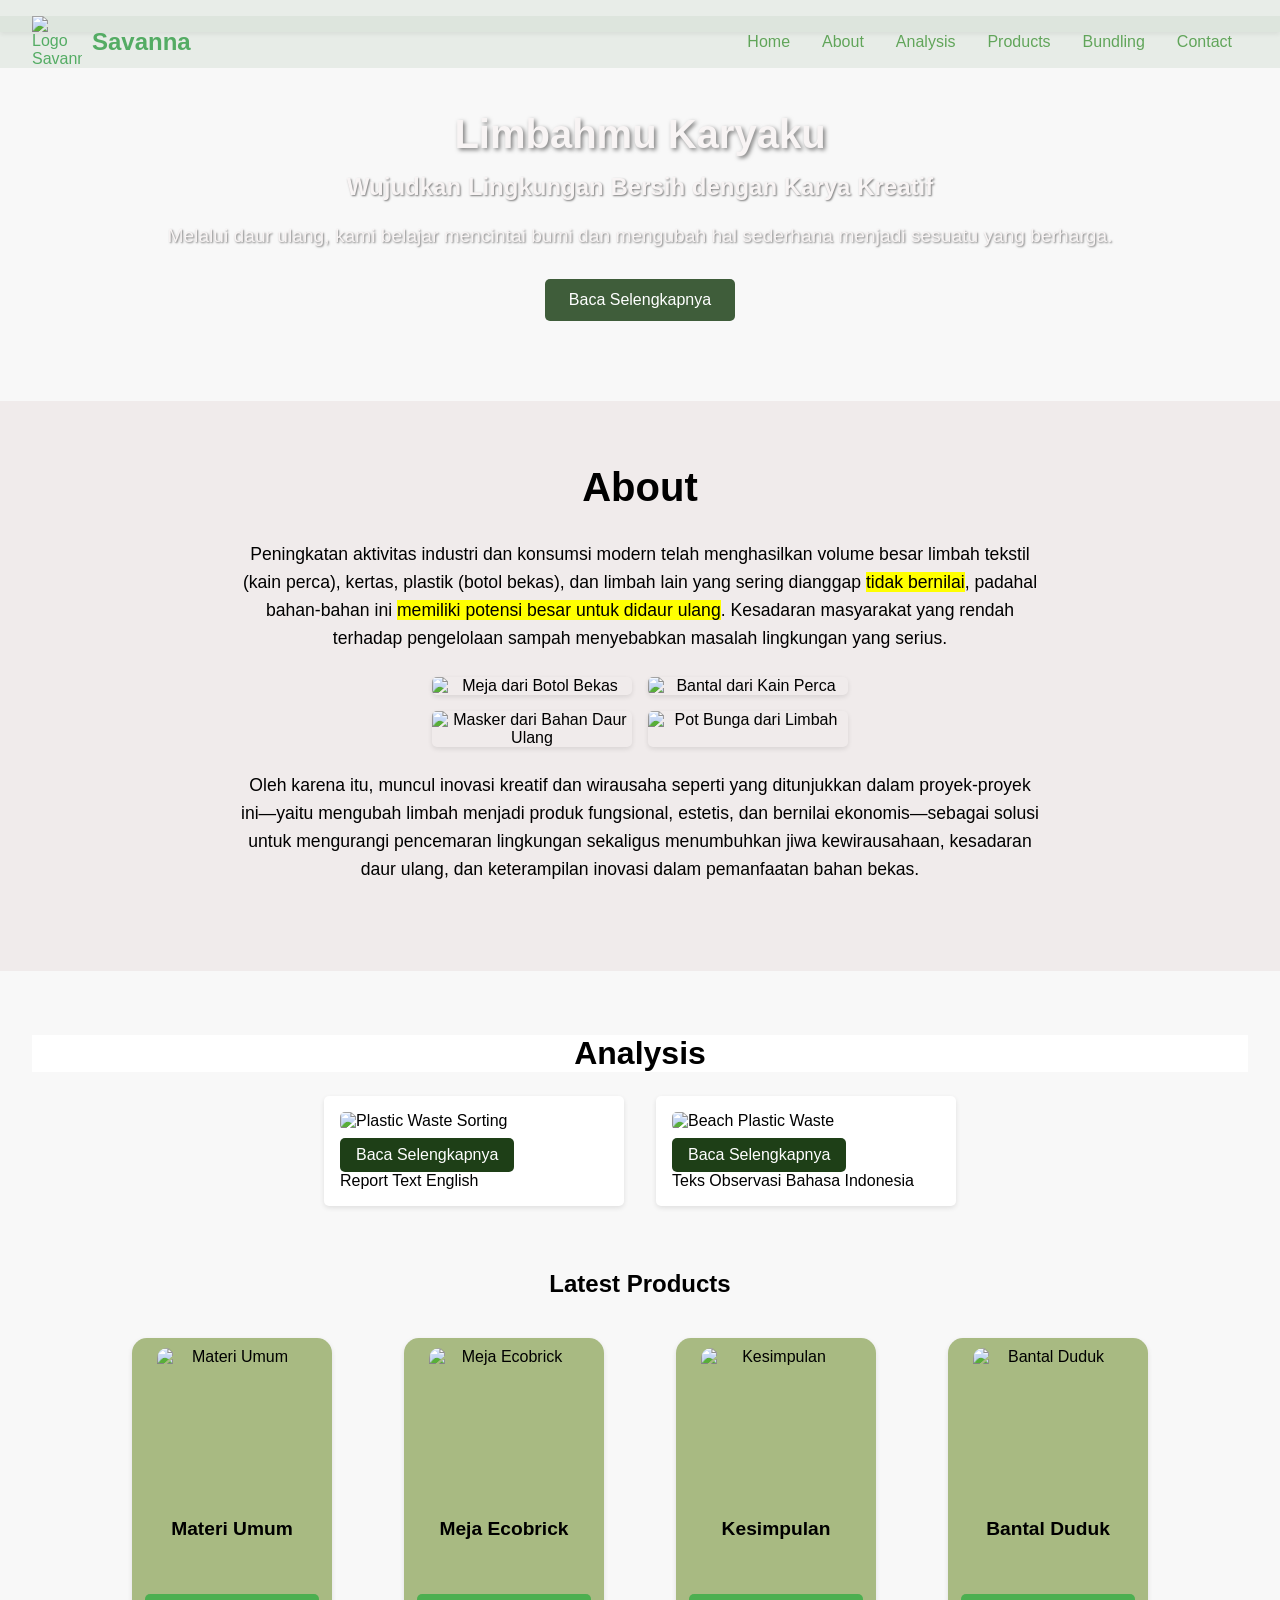
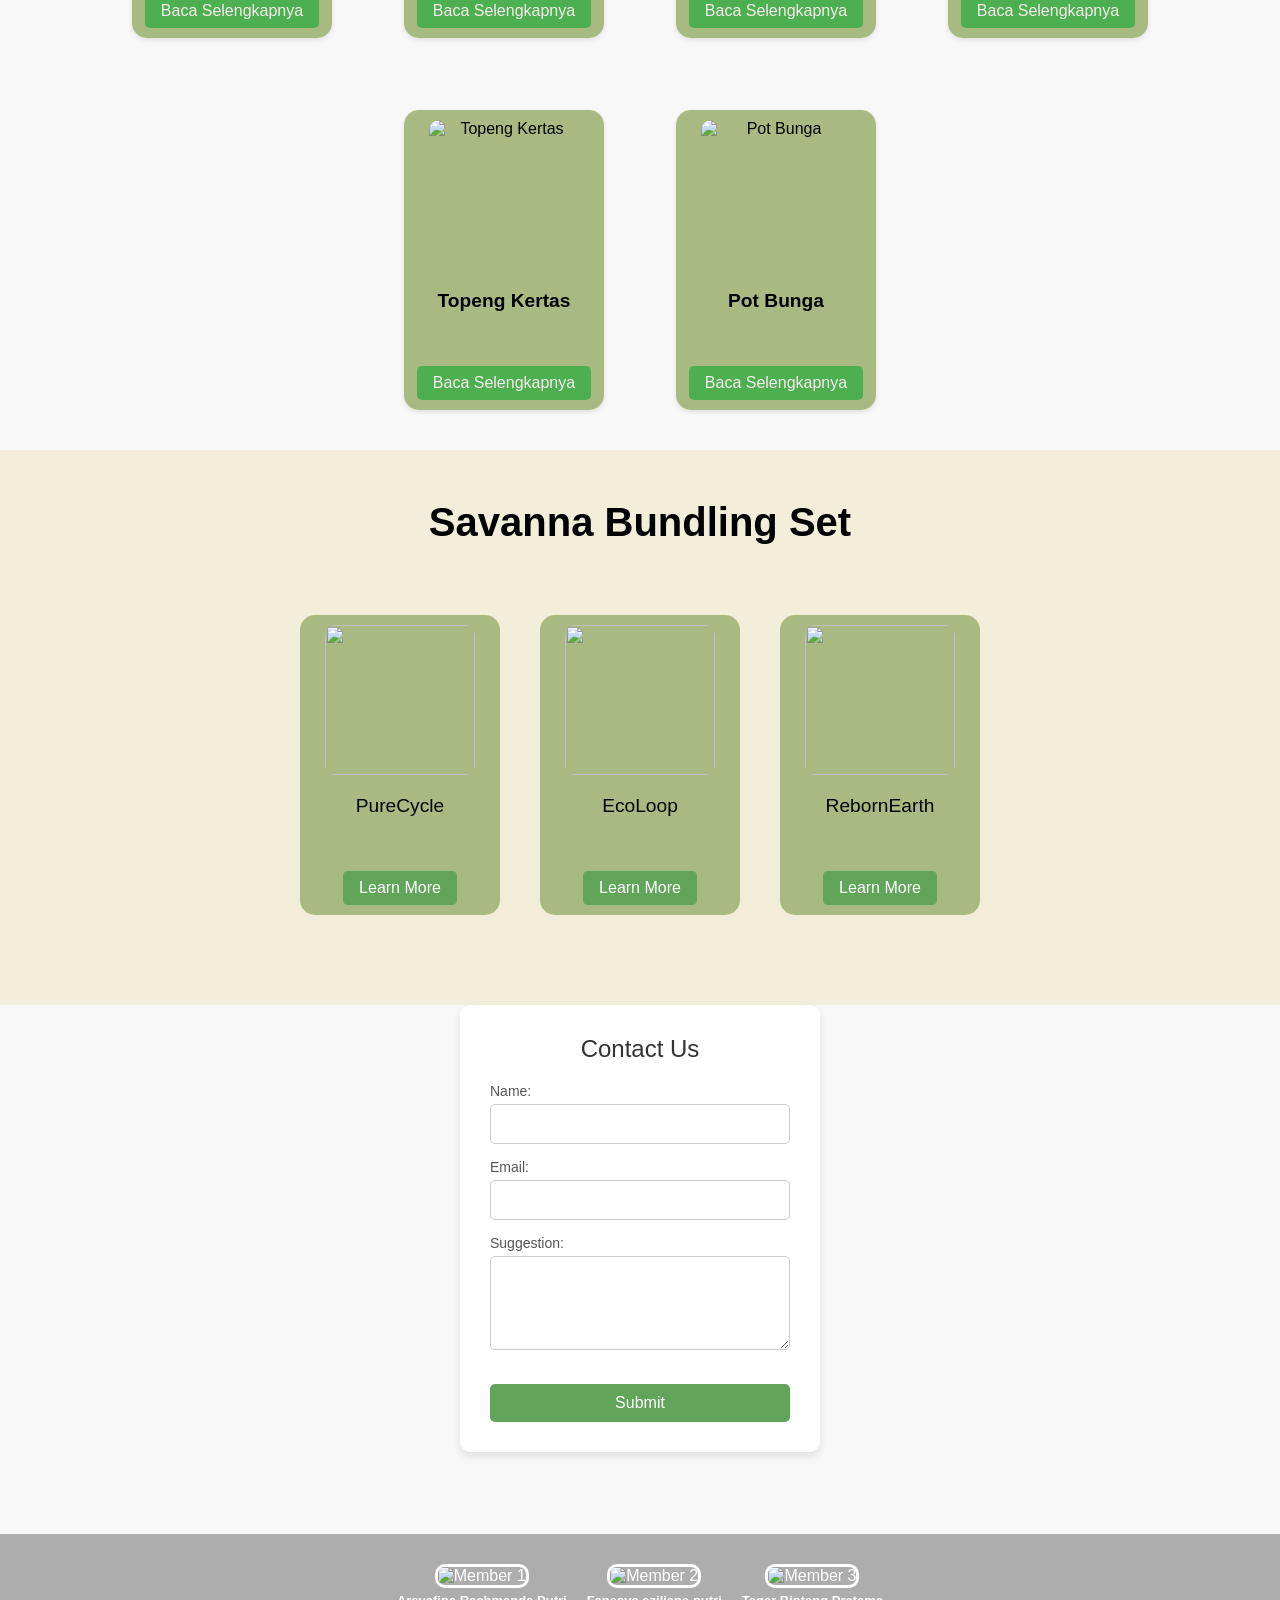
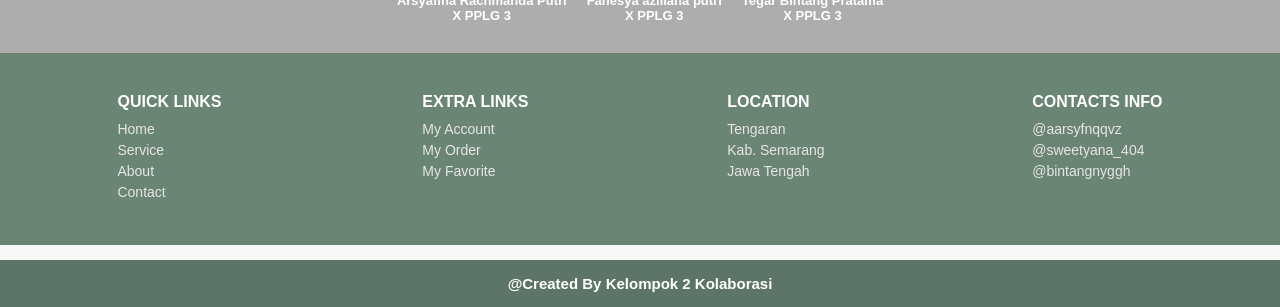
==== index.html @ 2bc3b605 "Add files via upload" ====
<!DOCTYPE html>
<html lang="id">
<head>
    <meta charset="UTF-8">
    <meta name="viewport" content="width=device-width, initial-scale=1.0">
    <title>Savanna - Limbahmu Karyaku</title>
    <link rel="stylesheet" href="style.css">
</head>
<body>
  <header>
   <nav class="navbar">
        <div class="logo-brand">
            <img src="img/logo s.jpeg" alt="Logo Savanna">
            <h1>Savanna</h1>
        </div>
        <div class="nav-links">
            <a href="#home">Home</a>
            <a href="#about">About</a>
            <a href="#analysis">Analysis</a>
            <a href="#product">Products</a>
            <a href="#bundling">Bundling</a>
            <a href="#contact">Contact</a>
        </div>
    </nav>
</header>

    <section id="home" class="hero">
        <h2>Limbahmu Karyaku</h2>
        <h3>Wujudkan Lingkungan Bersih dengan Karya Kreatif</h3>
        <p class="subtitle">Melalui daur ulang, kami belajar mencintai bumi dan mengubah hal sederhana menjadi sesuatu yang berharga.</p>
        <a href="materi umum.html" class="btn">Baca Selengkapnya</a>
    </section>

    <section id="about" class="about">
        <div class="container">
            <h2>About</h2>
            <p>Peningkatan aktivitas industri dan konsumsi modern telah menghasilkan volume besar limbah tekstil (kain perca), kertas, plastik (botol bekas), dan limbah lain yang sering dianggap <mark>tidak bernilai</mark>, padahal bahan-bahan ini <mark>memiliki potensi besar untuk didaur ulang</mark>. Kesadaran masyarakat yang rendah terhadap pengelolaan sampah menyebabkan masalah lingkungan yang serius.</p>

            <div class="images">
                <div class="img-row">
                    <img src="img/gmbr 1.jpeg" alt="Meja dari Botol Bekas">
                    <img src="img/gmbr 2.jpeg" alt="Bantal dari Kain Perca">
                </div>
                <div class="img-row">
                    <img src="img/gmbr 3.jpeg" alt="Masker dari Bahan Daur Ulang">
                    <img src="img/gmbr 4.jpeg" alt="Pot Bunga dari Limbah">
                </div>
            </div>

            <p>Oleh karena itu, muncul inovasi kreatif dan wirausaha seperti yang ditunjukkan dalam proyek-proyek ini—yaitu mengubah limbah menjadi produk fungsional, estetis, dan bernilai ekonomis—sebagai solusi untuk mengurangi pencemaran lingkungan sekaligus menumbuhkan jiwa kewirausahaan, kesadaran daur ulang, dan keterampilan inovasi dalam pemanfaatan bahan bekas.</p>
        </div>
    </section>
    
    <section id="analysis">
    <h2 class="analysis-h2">Analysis</h2>
    <div class="analysis-container">
        <div class="analysis-item">
            <img src="img/obser ing.jpeg" alt="Plastic Waste Sorting">
            <a href="Oing.html" class="read-more-button">Baca Selengkapnya</a>
            <p class="report-text">Report Text English</p>
        </div>
        <div class="analysis-item">
            <img src="img/obaer indo.jpeg" alt="Beach Plastic Waste">
            <a href="Oindo.html" class="read-more-button">Baca Selengkapnya</a>
            <p class="report-text">Teks Observasi Bahasa Indonesia</p>
        </div>
    </div>
</section>

<section id="product">
    <div style="text-align:center">
    <h2>Latest Products</h2>
    </div>
    <div class="products-container" style="text-align:center">
        <div class="product-item">
            <img src="img/bg materi umum.jpeg" alt="Materi Umum">
            <h3>Materi Umum</h3>
            <a href="materi umum.html" class="read-more-button">Baca Selengkapnya</a>
        </div>
        <div class="product-item">
            <img src="img/gmbr 1.jpeg" alt="Meja Ecobrick">
            <h3>Meja Ecobrick</h3>
            <a href="ecobrick.html" class="read-more-button">Baca Selengkapnya</a>
        </div>
        <div class="product-item">
            <img src="img/kesimpulan produk.jpeg" alt="Kesimpulan">
            <h3>Kesimpulan</h3>
            <a href="kesimpulan.html" class="read-more-button">Baca Selengkapnya</a>
        </div>
        <div class="product-item">
            <img src="img/gmbr 2.jpeg" alt="Bantal Duduk">
            <h3>Bantal Duduk</h3>
            <a href="bantal duduk.html" class="read-more-button">Baca Selengkapnya</a>
        </div>
        <div class="product-item">
            <img src="img/gmbr 3.jpeg" alt="Topeng Kertas">
            <h3>Topeng Kertas</h3>
            <a href="topeng.html" class="read-more-button">Baca Selengkapnya</a>
        </div>
        <div class="product-item">
            <img src="img/gmbr 4.jpeg" alt="Pot Bunga">
            <h3>Pot Bunga</h3>
            <a href="pot bunga.html" class="read-more-button">Baca Selengkapnya</a>
        </div>
    </div>
</section>

   

    
    <!-- Bundling -->
<section id="bundling" class="bundling">
    <div class="container">
        <h1>Savanna Bundling Set</h1>        

        <div class="content-bundling">
            <div class="card">
                <img src="img/bundling arsya.jpeg" />
                <p>PureCycle</p>
                <a href="../1223/pure.html" class="btn">Learn More</a>
            </div>
            <div class="card">
                <img src="img/bundling ana.jpeg" />
                <p>EcoLoop</p>
                <a href="ecoloop.html" class="btn">Learn More</a>
            </div>
            <div class="card">
                <img src="img/bundling tegar.jpeg" />
                <p>RebornEarth</p>
                <a href="reborn.html" class="btn">Learn More</a>
            </div>
        </div>
    </div>
</section>




   <!--Contact-->
   <section id="contact">
    <div class="contact-container">
        <div class="contact-box">
        <h2>Contact Us</h2>
        <form action="#" method="POST">
            <div class="input-group">
                <label for="name">Name:</label>
                <input type="text" id="name" name="name" required>
            </div>
            <div class="input-group">
                <label for="email">Email:</label>
                <input type="email" id="email" name="email" required>
            </div>
            <div class="input-group">
                <label for="suggestion">Suggestion:</label>
                <textarea id="suggestion" name="suggestion" rows="4" required></textarea>
            </div>
            <button type="submit" class="submit-btn">Submit</button>
        </form>
    </div>
</section>
<footer class="footer">

  <!-- FOTO ANGGOTA -->
  <div class="team-section">
    <div class="member">
      <img src="img/arsya.jpeg" alt="Member 1">
      <p>Arsyafina Rachmanda Putri<br> X PPLG 3</p>
    </div>
    <div class="member">
      <img src="img/ana.jpeg" alt="Member 2">
      <p>Fanesya aziliana putri <br> X PPLG 3</p>
    </div>
    <div class="member">
      <img src="img/tegar.jpeg" alt="Member 3">
      <p>Tegar Bintang Pratama <br> X PPLG 3</p>
    </div>
  </div>

  <!-- ISI MENU INFORMASI -->
  <div class="footer-content">
    <div class="column">
      <h3>Quick Links</h3>
      <a href="#">Home</a>
      <a href="#">Service</a>
      <a href="#">About</a>
      <a href="#">Contact</a>
    </div>

    <div class="column">
      <h3>Extra Links</h3>
      <a href="#">My Account</a>
      <a href="#">My Order</a>
      <a href="#">My Favorite</a>
    </div>

    <div class="column">
      <h3>Location</h3>
      <p>Tengaran</p>
      <p>Kab. Semarang</p>
      <p>Jawa Tengah</p>
    </div>
   <div class="column">
      <h3>Contacts Info</h3>
      <p><a href="https://instagram.com/aarsyfnqqvz" target="_blank">@aarsyfnqqvz</a></p>
      <p><a href="https://instagram.com/sweetyana_404" target="_blank">@sweetyana_404</a></p>
      <p><a href="https://instagram.com/bintangnyggh" target="_blank">@bintangnyggh</a></p>
    </div>
  </div>

  <!-- CREATED -->
  <div class="footer-bottom">
    @Created By Kelompok 2 Kolaborasi
  </div>

</footer>

</body>
</html>
---- style.css ----
/* General Styles */
body {
    font-family: 'Arial', sans-serif;
    margin: 0;
    padding: 0;
    box-sizing: border-box;
    background-color: #f8f8f8; /* Light grey background */
}

/* Header and Navigation */
header {
    /* background-image: url('header-bg.jpg');  Add background image */
    background-size: cover; /* Cover the entire header */
    background-position: center; /* Center the image */ background-color:#c8d6c85a; /* Light green header */
    padding: 1rem 0;
    position: relative;
    top: 0;
    z-index: 100;
    box-shadow: 0 2px 5px rgba(0, 0, 0, 0.1);
}

.navbar {
    display: flex;
    align-items: center;
    justify-content: space-between;
    padding: 0 2rem;
    background-size: cover; /* Cover the entire navbar */
    background-position: center; /* Center the image */
    color: rgb(84, 172, 100); /* Ensure text is readable on the background */
    background-position: center; /* Center the image */ background-color:#c8d6c85a; /* Light green header */
    background-color: #c8d6c85a;
    position: fixed;
    width:100%;
}

.logo-brand {
    display: flex;
    align-items: center;
}

.logo-brand img {
    width: 50px; /* Adjust as needed */
    margin-right: 10px;
}

.logo-brand h1 {
    font-size: 1.5rem;
    margin: 0;
    color: inherit; /* Inherit text color from navbar */
}

.nav-links {
    display: flex;
}

.nav-links a {
    color: rgb(97, 165, 90); /* Make the links white to stand out */
    text-decoration: none;
    margin: 0 1rem;
    transition: color 0.3s ease;
}

.nav-links a:hover {
    color: #00ff917d;
}

/* Hero Section */
.hero {
    background-image: url('img/bg\ header.jpeg'); /* Ganti dengan gambar yang sesuai */
    background-size: cover;
    background-position: center;
    color: rgb(248, 244, 244);
    text-align: center;
    padding: 5rem 2rem;
}

.hero h2 {
    font-size: 2.5rem;
    margin-bottom: 1rem;
    text-shadow: 2px 2px 4px rgba(0, 0, 0, 0.5); /* Add shadow for better readability */
}

.hero h3 {
    font-size: 1.5rem;
    margin-bottom: 1.5rem;
    text-shadow: 1px 1px 2px rgba(0, 0, 0, 0.5); /* Add shadow for better readability */
}

.hero .subtitle {
    font-size: 1.2rem;
    margin-bottom: 2rem;
    text-shadow: 1px 1px 2px rgba(0, 0, 0, 0.5); /* Add shadow for better readability */
}

.btn {
    display: inline-block;
    padding: 0.75rem 1.5rem;
    background-color: #3F5D3A; /* Green button */
    color: white;
    text-decoration: none;
    border-radius: 5px;
    transition: background-color 0.3s ease;
}

.btn:hover {
    background-color: #218838; /* Darker green on hover */
}

/* About Section */
.about {
    padding: 4rem 2rem;
    background-color: #f0ebeb; /* White background */
}

.about .container {
    max-width: 800px;
    margin: 0 auto;
    text-align: center;
}

.about h2 {
    font-size: 2rem;
    margin-bottom: 1.5rem;
}

.about p {
    font-size: 1.1rem;
    line-height: 1.6;
    margin-bottom: 1.5rem;
}

.about .images {
    display: flex;
    flex-direction: column;
    gap: 1rem;
    margin-bottom: 1.5rem;
}

.about .img-row {
    display: flex;
    justify-content: center;
    gap: 1rem;
}

.about .img-row img {
    width: 200px; /* Adjust as needed */
    border-radius: 5px;
    box-shadow: 0 2px 5px rgba(0, 0, 0, 0.1);
}

/* Analysis Section */
#analysis {
    padding: 4rem 2rem;
    background-image: url("img/bg\ analysis.jpeg"); /* Add background image */
    background-size: cover; /* Cover the entire section */
    background-position: center; /* Center the image */

}

.analysis-h2 {
    font-size: 2rem;
    margin-bottom: 1.5rem;
    background-color: white;
    justify-content: center;
    text-align: center;

}

.analysis-container {
    display: flex;
    justify-content: center;
    gap: 2rem;
}

.analysis-item {
    width: 300px; /* Adjust as needed */
    background-color: #fff; /* White background */
    border-radius: 5px;
    box-shadow: 0 2px 5px rgba(0, 0, 0, 0.1);
    padding: 1rem;
}

.analysis-item img {
    width: 100%;
    border-radius: 5px;
    margin-bottom: 0.5rem;
}

.analysis-item .read-more-button {
    display: inline-block;
    padding: 0.5rem 1rem;
    background-color:#1E3F17; /* Green button */
    color: white;
    text-decoration: none;
    border-radius: 5px;
    transition: background-color 0.3s ease;
}
/*latest produk*/
/* Products Section /; / Tambahkan URL gambar di sini */
#products {
    padding: 4rem 2rem;
    background-color: #d0e8d0; /* Light green background */
    text-align: center;
}

#products h2 {
    font-size: 2rem;
    margin-bottom: 1.5rem;
    text-align: center;
}

.products-container {
    display: flex;
    flex-wrap: wrap;
    justify-content: center;
    gap: 2rem;
}

.product-item {
    width: 250px; /* Adjust as needed */
    background-color: #f8f8f8; /* Light grey background */
    border-radius: 5px;
    box-shadow: 0 2px 5px rgba(0, 0, 0, 0.1);
    padding: 1rem;
}
/* Product Section */

/* Products Container */
.products-container {
    display: flex;
    flex-wrap: wrap; /* Memungkinkan item pindah ke baris baru */
    justify-content: center; /* Pusatkan item horizontal */
    padding: 20px;
}

/* Product Item (Card) */
.product-item {
    width: calc(33.33% - 40px); /* Lebar card (3 per baris) */
    min-height: 300px; /* Tinggi card */
    background-color: #A8BA82; /* Warna latar belakang card */
    border-radius: 15px;
    padding: 10px;
    display: flex;
    flex-direction: column;
    align-items: center;
    margin: 20px;
    box-sizing: border-box; /* Memastikan padding tidak mempengaruhi lebar total */
}
.product {
    padding: 50px 20px;
    background-color: #F3EED9; /* Warna latar belakang */
    font-family: Cambria, Cochin, Georgia, Times, 'Times New Roman', serif;
    color: black;
}

/* Container */
.container {
    width: 100%;
    max-width: 1200px; /* Batasi lebar container */
    margin: 0 auto; /* Pusatkan container */
    text-align: center;
}

.container h2 {
    font-size: 2.5em; /* Gunakan em untuk ukuran font yang responsif */
    margin-bottom: 30px;
    text-align: center;
}

/* Products Container */
.products-container {
    display: flex;
    flex-wrap: wrap; /* Memungkinkan item pindah ke baris baru */
    justify-content: center; /* Pusatkan item horizontal */
    padding: 20px;
}

/* Product Item (Card) */
.product-item {
    width: 200px; /* Lebar card */
    min-height: 300px; /* Tinggi card */
    background-color: #A8BA82; /* Warna latar belakang card */
    border-radius: 15px;
    padding: 10px;
    display: flex;
    flex-direction: column;
    align-items: center;
    margin: 20px;
    box-sizing: border-box; /* Memastikan padding tidak mempengaruhi lebar total */
}

/* Product Image */
.product-item img {
    width: 150px; /* Lebar gambar */
    height: 150px; /* Tinggi gambar */
    object-fit: contain; /* Memastikan gambar tidak terpotong */
    margin-bottom: 10px;
    border-radius: 10px;
}

/* Product Title */
.product-item h3 {
    font-size: 1.2em; /* Gunakan em untuk ukuran font yang responsif */
    margin: 10px 0;
    flex-grow: 1;
    color: black;
}

/* Read More Button */
.product-item .read-more-button {
    background-color: #4CAF50; /* Warna tombol */
    color: rgb(248, 236, 236);
    padding: 8px 16px; /* Padding tombol */
    border: none;
    border-radius: 5px; /* Sudut tombol */
    cursor: pointer;
    text-decoration: none; /* Menghilangkan garis bawah pada tautan */
}

/* Media Query untuk Responsif */
@media (max-width: 768px) {
    .product-item {
        width: calc(50% - 40px); /* Dua card per baris di layar sedang */
    }
}

@media (max-width: 480px) {
    .product-item {
        width: calc(100% - 40px); /* Satu card per baris di layar kecil */
    }
}

    /* Bundling Section */
.bundling {
    background-color: #F3EED9;
    font-family: Cambria, Cochin, Georgia, Times, 'Times New Roman', serif;
    color: black;
    padding: 50px 20px;
    text-align: center;
    background-image: url("img/bg\ bundling.jpeg"); /* Ganti dengan path gambar Anda */
    background-size: cover; /* Memastikan gambar menutupi seluruh area */
    background-repeat: no-repeat; /* Mencegah gambar diulang */
    background-position: center center; /* Memposisikan gambar di tengah */
}

/* Container */
.container {
    width: 100%;
    max-width: 1200px; /* Batasi lebar container */
    margin: 0 auto; /* Pusatkan container */
}

.container h1 {
    font-size: 2.5em; /* Gunakan em untuk ukuran font yang responsif */
    margin-bottom: 30px;
    text-align: center;
}

/* Content Bundling */
.content-bundling {
    display: flex;
    justify-content: center; /* Pusatkan card horizontal */
    align-items: flex-start; /* Ratakan card di bagian atas */
    padding: 20px;
    overflow-x: auto; /* Membuat scroll horizontal jika card melebihi lebar container */
    -webkit-overflow-scrolling: touch; /* Membuat scroll lebih halus di iOS */
}

/* Card */
.card {
    width: 200px; /* Lebar card */
    min-height: 300px; /* Tinggi card */
    background-color: #A8BA82;
    border-radius: 15px;
    padding: 10px;
    display: flex;
    flex-direction: column;
    align-items: center;
    margin: 20px;
    box-sizing: border-box; /* Memastikan padding tidak mempengaruhi lebar total */
    flex-shrink: 0; /* Mencegah card menyusut */
}

/* Card Image */
.card img {
    width: 150px; /* Lebar gambar */
    height: 150px; /* Tinggi gambar */
    object-fit: contain; /* Memastikan gambar tidak terpotong */
    margin-bottom: 10px;
    border-radius: 10px;
}

/* Card Paragraph */
.card p {
    font-size: 1.2em; /* Gunakan em untuk ukuran font yang responsif */
    margin: 10px 0;
    flex-grow: 1;
    color: black;
}

/* Button */
.card .btn {
    background-color: rgb(97, 165, 90); /* Warna tombol */
    color: white;
    padding: 8px 16px; /* Padding tombol */
    border: none;
    border-radius: 5px; /* Sudut tombol */
    cursor: pointer;
    text-decoration: none; /* Menghilangkan garis bawah pada tautan */
}

/* Container for Centering the Form */
.contact-container {
    width: 100%;
    max-width: 400px; /* Limits the width of the form */
    padding: 20px;
    margin: auto;
    margin-top: -80px;
    padding-top: 80px;
    margin-bottom: 2rem;
}

/* The White Form Box */
.contact-box {
    background-color: white;
    padding: 30px;
    border-radius: 10px; /* Rounded corners */
    box-shadow: 0 4px 8px rgba(0, 0, 0, 0.1); /* Subtle shadow */
    text-align: center; /* Center the 'Contact Us' heading */
    
}

.contact-box h2 {
    margin:0 auto;
    margin-bottom: 20px;
    color: #333;
    font-weight: normal;
    
}

/* Styling for each Input Group */
.input-group {
    text-align: left; /* Align labels/inputs to the left within the box */
    margin-bottom: 15px;
}

.input-group label {
    display: block; /* Make the label take its own line */
    font-size: 14px;
    margin-bottom: 5px;
    color: #555;
}

/* Styling for all Input and Textarea fields */
.input-group input[type="text"],
.input-group input[type="email"],
.input-group textarea {
    width: 100%;
    padding: 10px;
    border: 1px solid #ccc;
    border-radius: 5px;
    box-sizing: border-box; /* Important for padding not to increase total width */
    font-size: 16px;
}

/* Styling for the Submit Button */
.submit-btn {
    background-color: rgb(97, 165, 90); /* Bright blue color, similar to your image */
    color: white;
    border: none;
    padding: 10px 20px;
    border-radius: 5px;
    cursor: pointer;
    font-size: 16px;
    width: 100%; /* Make the button full width of the box */
    margin-top: 15px;
    transition: background-color 0.3s;
}

.submit-btn:hover {
    background-color: #00b32758; /* Darker blue on hover */
}

 * {
      margin: 0;
      padding: 0;
      box-sizing: border-box;
      font-family: Arial, sans-serif;
    }

    /* BAGIAN LATAR BELAKANG DEDAUNAN */
    .footer {
      color: white;
      text-align: center;
      background-image: url('img/bg\ footer.jpeg');
      background-size: cover;
      background-position: center;
      background-repeat: no-repeat;
      padding-top: 30px;
    }

    /* BAGIAN FOTO ANGGOTA */
    .team-section {
      display: flex;
      justify-content: center;
      gap: 20px;
      padding: 30px 0;
      background-color: rgba(0, 0, 0, 0.3);
    }

    .member {
      text-align: center;
      color: white;
    }

    .member img {
      width: 100px;
      height: 120px;
      object-fit: cover;
      border-radius: 10px;
      border: 3px solid white;
    }

    .member p {
      margin-top: 5px;
      font-size: 13px;
      font-weight: bold;
    }

    /* BAGIAN ISI TENGAH (LINK, LOKASI, INSTAGRAM) */
    .footer-content {
      display: flex;
      justify-content: space-around;
      padding: 30px;
      flex-wrap: wrap;
      background-color: #6b8575;
    }
    .column {
      min-width: 150px;
      padding: 10px;
      text-align: left;
    }
    .column h3 {
      margin-bottom: 10px;
      font-size: 16px;
      font-weight: bold;
      text-transform: uppercase;
    }

    .column a, .column p {
      display: block;
      margin: 5px 0;
      font-size: 14px;
      color: #e6e6e6;
      text-decoration: none;
    }

    .column a:hover {
      color: white;
      text-decoration: underline;
    }

    /* BAGIAN CREATED */
    .footer-bottom {
      margin-top: 15px;
      padding: 15px;
      font-size: 15px;
      font-weight: bold;
      background-color: #5d7568;
    }
    
    /* RESPONSIVE UNTUK HP */
    @media (max-width: 768px) {
      .team-section {
        flex-wrap: wrap;
      }
      .footer-content {
        flex-direction: column;
        text-align: center;
      }
    }
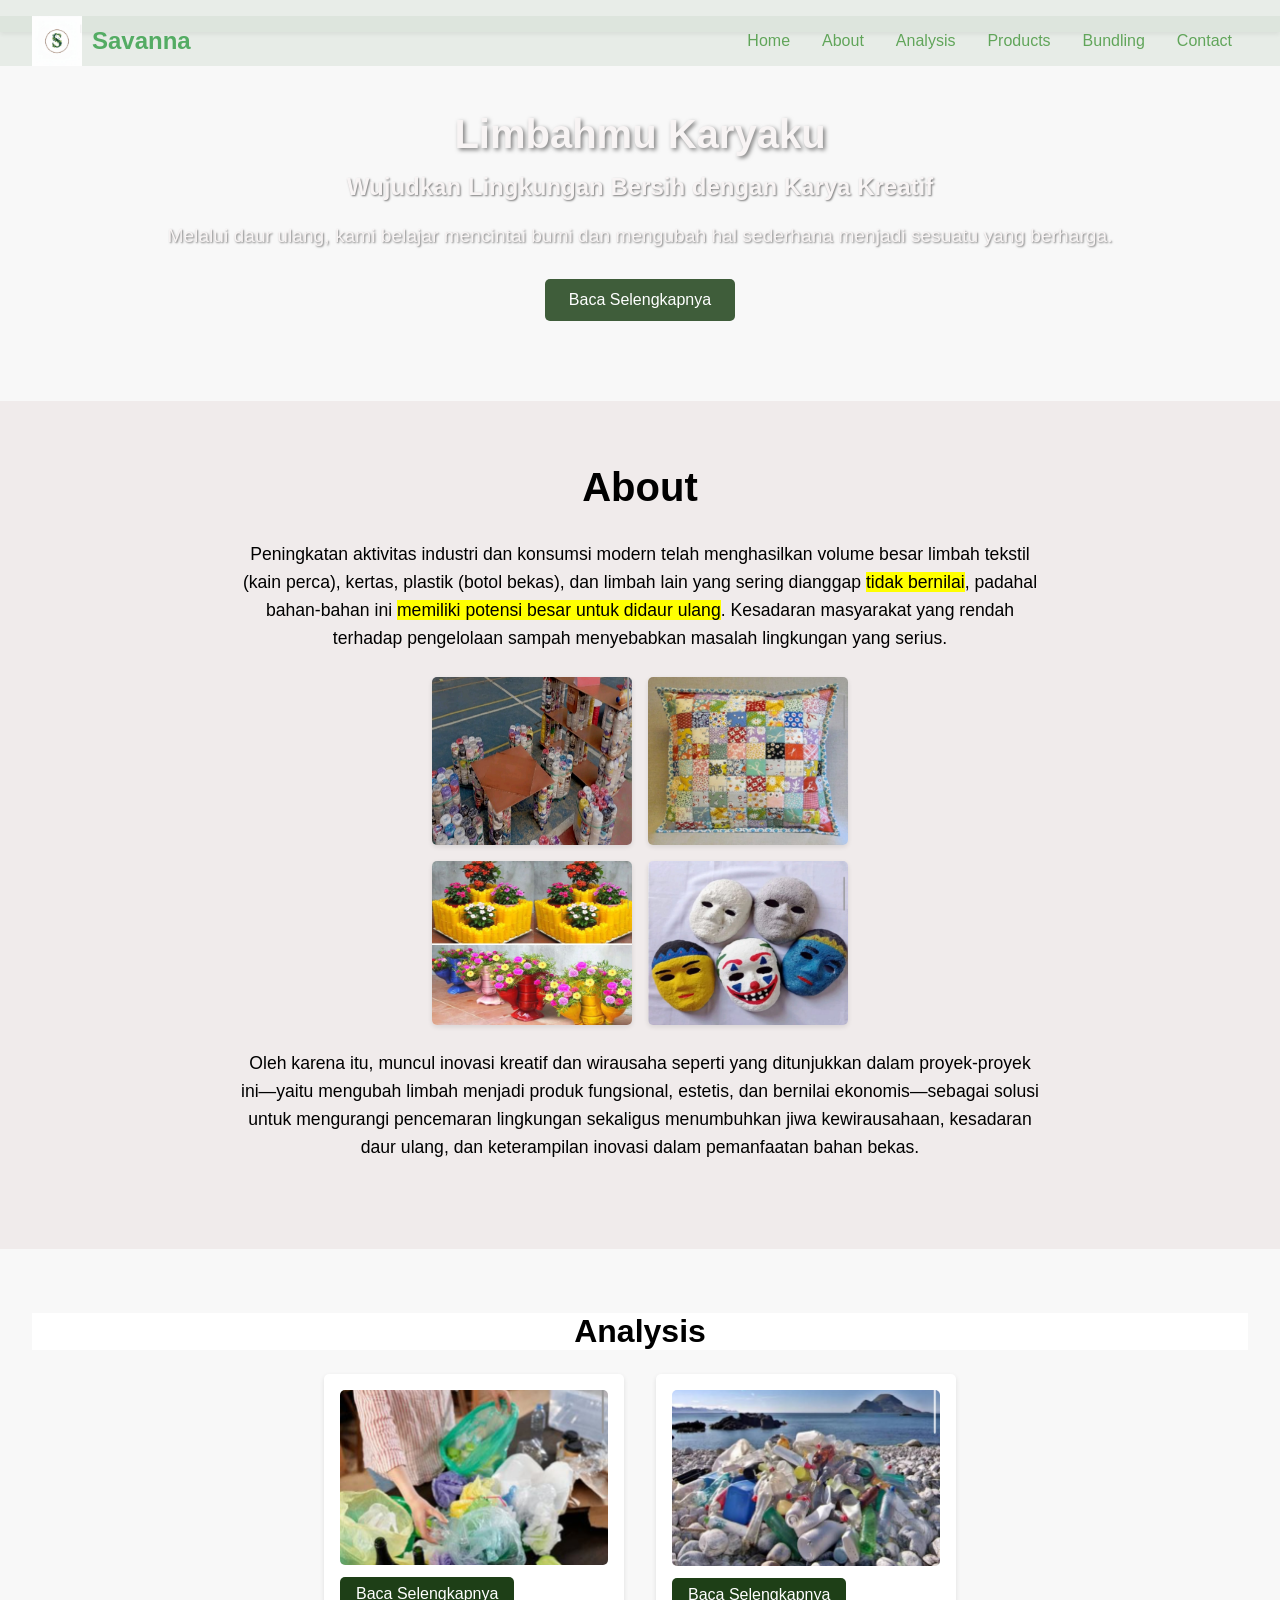
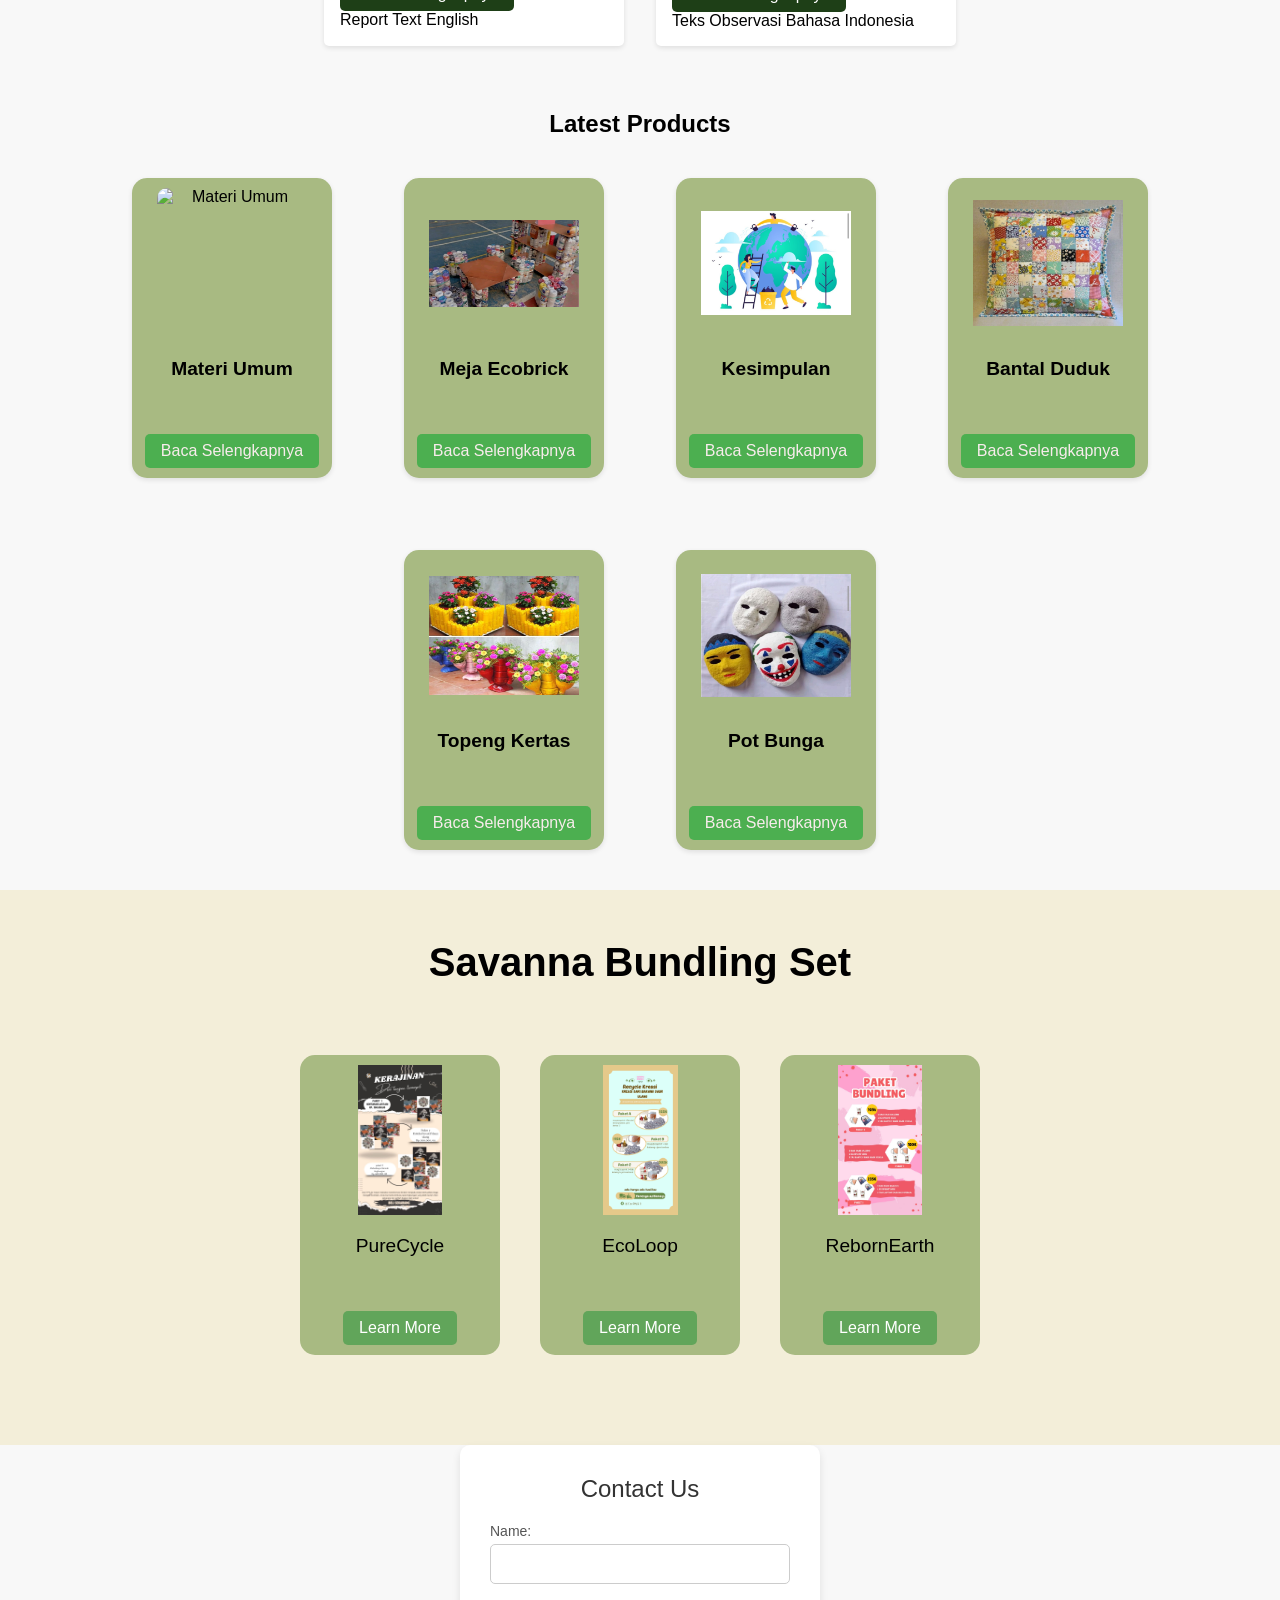
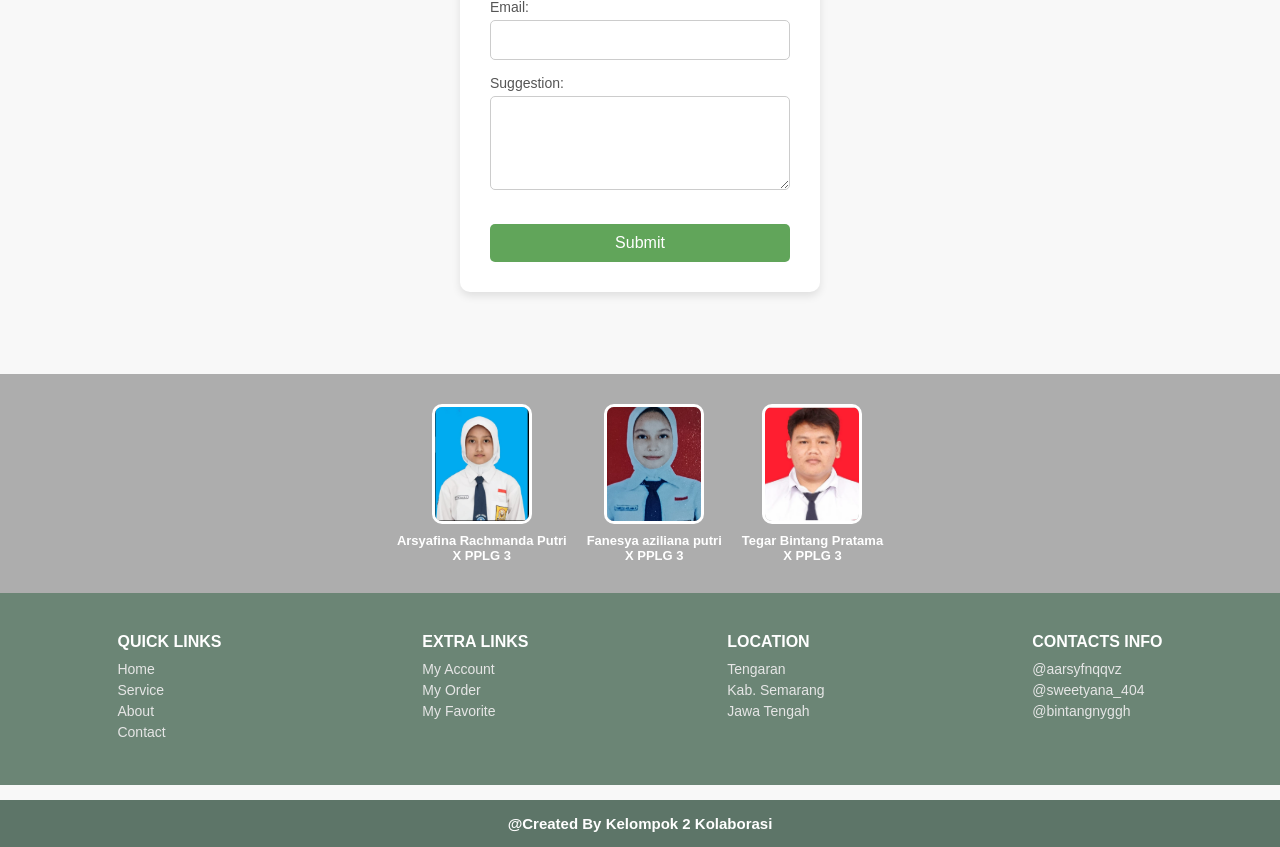
==== commit f38d7b6c: "Update index.html" ====
--- a/index.html
+++ b/index.html
@@ -10,7 +10,7 @@
   <header>
    <nav class="navbar">
         <div class="logo-brand">
-            <img src="img/logo s.jpeg" alt="Logo Savanna">
+            <img src="logo s.jpeg" alt="Logo Savanna">
             <h1>Savanna</h1>
         </div>
         <div class="nav-links">
@@ -38,12 +38,12 @@
 
             <div class="images">
                 <div class="img-row">
-                    <img src="img/gmbr 1.jpeg" alt="Meja dari Botol Bekas">
-                    <img src="img/gmbr 2.jpeg" alt="Bantal dari Kain Perca">
+                    <img src="gmbr 1.jpeg" alt="Meja dari Botol Bekas">
+                    <img src="gmbr 2.jpeg" alt="Bantal dari Kain Perca">
                 </div>
                 <div class="img-row">
-                    <img src="img/gmbr 3.jpeg" alt="Masker dari Bahan Daur Ulang">
-                    <img src="img/gmbr 4.jpeg" alt="Pot Bunga dari Limbah">
+                    <img src="gmbr 3.jpeg" alt="Masker dari Bahan Daur Ulang">
+                    <img src="gmbr 4.jpeg" alt="Pot Bunga dari Limbah">
                 </div>
             </div>
 
@@ -55,12 +55,12 @@
     <h2 class="analysis-h2">Analysis</h2>
     <div class="analysis-container">
         <div class="analysis-item">
-            <img src="img/obser ing.jpeg" alt="Plastic Waste Sorting">
+            <img src="obser ing.jpeg" alt="Plastic Waste Sorting">
             <a href="Oing.html" class="read-more-button">Baca Selengkapnya</a>
             <p class="report-text">Report Text English</p>
         </div>
         <div class="analysis-item">
-            <img src="img/obaer indo.jpeg" alt="Beach Plastic Waste">
+            <img src="obaer indo.jpeg" alt="Beach Plastic Waste">
             <a href="Oindo.html" class="read-more-button">Baca Selengkapnya</a>
             <p class="report-text">Teks Observasi Bahasa Indonesia</p>
         </div>
@@ -73,32 +73,32 @@
     </div>
     <div class="products-container" style="text-align:center">
         <div class="product-item">
-            <img src="img/bg materi umum.jpeg" alt="Materi Umum">
+            <img src="bg materi umum.jpeg" alt="Materi Umum">
             <h3>Materi Umum</h3>
             <a href="materi umum.html" class="read-more-button">Baca Selengkapnya</a>
         </div>
         <div class="product-item">
-            <img src="img/gmbr 1.jpeg" alt="Meja Ecobrick">
+            <img src="gmbr 1.jpeg" alt="Meja Ecobrick">
             <h3>Meja Ecobrick</h3>
             <a href="ecobrick.html" class="read-more-button">Baca Selengkapnya</a>
         </div>
         <div class="product-item">
-            <img src="img/kesimpulan produk.jpeg" alt="Kesimpulan">
+            <img src="kesimpulan produk.jpeg" alt="Kesimpulan">
             <h3>Kesimpulan</h3>
             <a href="kesimpulan.html" class="read-more-button">Baca Selengkapnya</a>
         </div>
         <div class="product-item">
-            <img src="img/gmbr 2.jpeg" alt="Bantal Duduk">
+            <img src="gmbr 2.jpeg" alt="Bantal Duduk">
             <h3>Bantal Duduk</h3>
             <a href="bantal duduk.html" class="read-more-button">Baca Selengkapnya</a>
         </div>
         <div class="product-item">
-            <img src="img/gmbr 3.jpeg" alt="Topeng Kertas">
+            <img src="gmbr 3.jpeg" alt="Topeng Kertas">
             <h3>Topeng Kertas</h3>
             <a href="topeng.html" class="read-more-button">Baca Selengkapnya</a>
         </div>
         <div class="product-item">
-            <img src="img/gmbr 4.jpeg" alt="Pot Bunga">
+            <img src="gmbr 4.jpeg" alt="Pot Bunga">
             <h3>Pot Bunga</h3>
             <a href="pot bunga.html" class="read-more-button">Baca Selengkapnya</a>
         </div>
@@ -115,17 +115,17 @@
 
         <div class="content-bundling">
             <div class="card">
-                <img src="img/bundling arsya.jpeg" />
+                <img src="bundling arsya.jpeg" />
                 <p>PureCycle</p>
                 <a href="../1223/pure.html" class="btn">Learn More</a>
             </div>
             <div class="card">
-                <img src="img/bundling ana.jpeg" />
+                <img src="bundling ana.jpeg" />
                 <p>EcoLoop</p>
                 <a href="ecoloop.html" class="btn">Learn More</a>
             </div>
             <div class="card">
-                <img src="img/bundling tegar.jpeg" />
+                <img src="bundling tegar.jpeg" />
                 <p>RebornEarth</p>
                 <a href="reborn.html" class="btn">Learn More</a>
             </div>
@@ -163,15 +163,15 @@
   <!-- FOTO ANGGOTA -->
   <div class="team-section">
     <div class="member">
-      <img src="img/arsya.jpeg" alt="Member 1">
+      <img src="arsya.jpeg" alt="Member 1">
       <p>Arsyafina Rachmanda Putri<br> X PPLG 3</p>
     </div>
     <div class="member">
-      <img src="img/ana.jpeg" alt="Member 2">
+      <img src="ana.jpeg" alt="Member 2">
       <p>Fanesya aziliana putri <br> X PPLG 3</p>
     </div>
     <div class="member">
-      <img src="img/tegar.jpeg" alt="Member 3">
+      <img src="tegar.jpeg" alt="Member 3">
       <p>Tegar Bintang Pratama <br> X PPLG 3</p>
     </div>
   </div>
